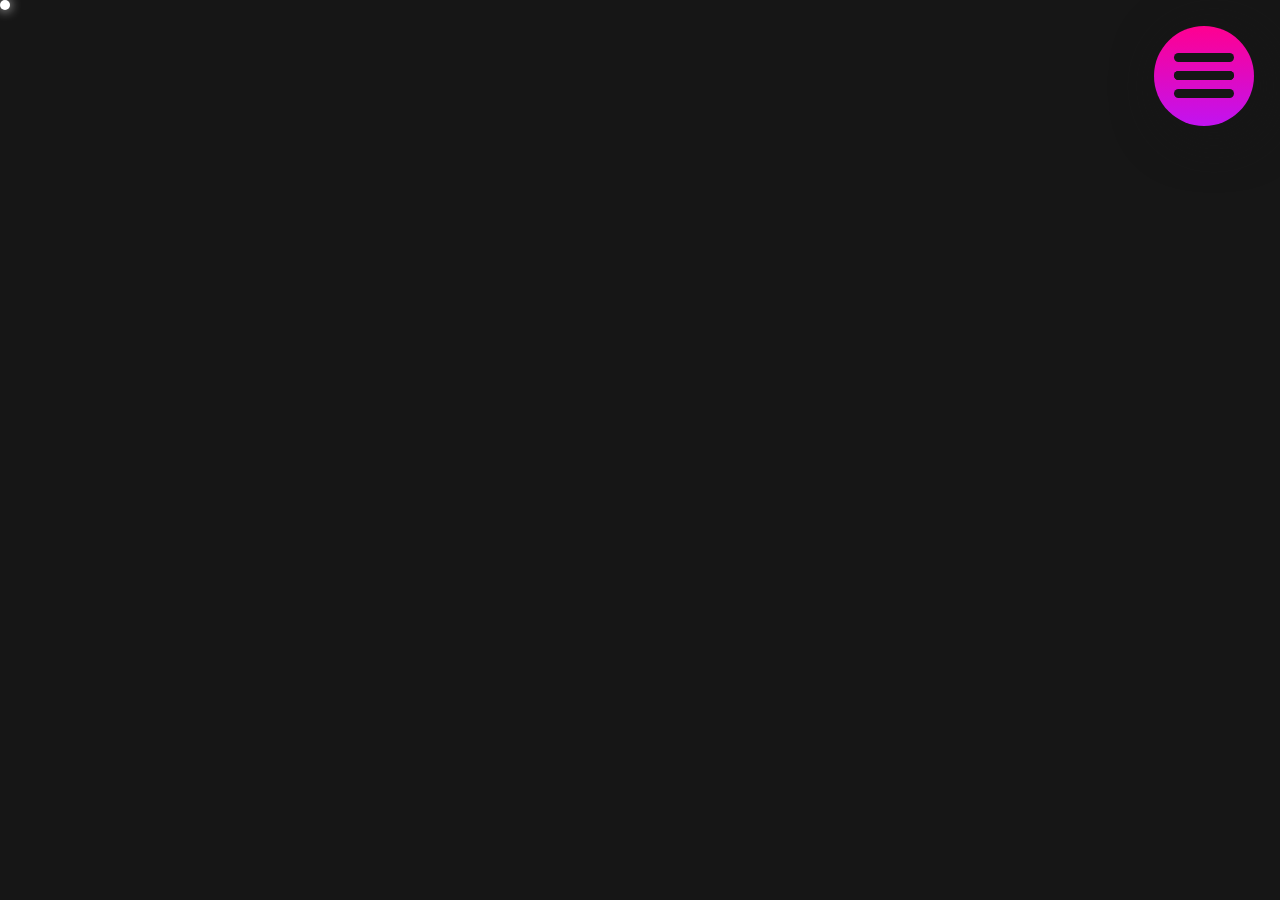
==== info.html @ 5b85f4fb "setting up new pages" ====
<!DOCTYPE html>
<html lang="en">
<head>
    <meta charset="UTF-8">
    <title>RITHM - Info</title>
    <link rel="stylesheet" href="css/index.css">
</head>
<body>
    <div class="mouse_follow"></div>
    <div class="menu_container">
        <div class="menu_dropdown"><img class="menu_dropdown_img" alt="information" src="images/info.png"></div>
        <div class="menu_dropdown"><img class="menu_dropdown_img" alt="ticket" src="images/ticket.png"></div>
        <div class="menu_drop menu_click_detect">
            <div class="nav_icon menu_click_detect">
                <span class="menu_click_detect"></span>
                <span class="menu_click_detect"></span>
                <span class="menu_click_detect"></span>
                <span class="menu_click_detect"></span>
            </div>
        </div>
    </div>
</body>
<script src="js/info.js"></script>
</html>
---- css/index.css ----
:root{
    --bg_black: #161616;
    --site_white: #fcfcfc;
    --site_pink: #ff0090;
    --site_purple: #c113f1;
}

*{
    color: #fcfcfc;
    padding: 0;
    margin: 0;
    border: 0;
    cursor: none;
}

body{
    background: var(--bg_black);
    user-select: none;
    overflow-y: scroll;
}


.main_content{
    width: 53%;
    margin: 2% 0 0 2%;
    display: flex;
    flex-direction: column;
    gap: 3vw;
}

.main_logo{
    width: 100%;
}

.info_boxes{
    display: flex;
    flex-direction: row;
    width: 100%;
}
.info{
    width: 30%;
}

.info h2{
    font-family: 'Staatliches', cursive;
    font-size: 4vw;
}

.info p{
    font-family: 'Roboto', sans-serif;
}

.artist_box{
    font-family: 'Roboto', sans-serif;
    font-size: xxx-large;
    font-style: italic;
    word-break: break-all;
    line-height: 150%;
}

.artist_name{
    white-space: nowrap;
}

.slash{
    padding: 0 2vw;
}



.circle_graphic{
    border-radius: 50%;
    position: fixed;
    top: 0;
    box-shadow: 10px 10px 50px var(--bg_black);
}

.mouse_follow{
    width: 10px;
    aspect-ratio: 1 / 1;
    position: fixed;
    background: #fff;
    border-radius: 50%;
    z-index: 75;
    box-shadow: 0 0 12px #fff;
    pointer-events: none;
    transition: width 0.2s ease-out, opacity 0.2s ease-out;
}

.mouse_follow_hover{
    mix-blend-mode: difference;
    width: 50px;
    box-shadow: 0 0 20px #fff;
}
.mouse_follow_hover2{
    mix-blend-mode: normal;
    width: 50px;
    box-shadow:  0 0 20px #fff;
}

.artist_pop_out{
    width: 0;
    height: 100vh;
    background: var(--bg_black);
    z-index: 51;
    position: fixed;
    left: 0;
    top: 0;
    transition: width 0.2s;
}


.fade{
    width: 100vw;
    height:100vh;
    top: 0;
    left: 0;
    background: var(--bg_black);
    opacity: 0;
    position: fixed;
    z-index: 50;
    transition: opacity 0.2s;
    pointer-events: none;
}

.artist_container{
    width: 100%;
    height: 110px;
    position: relative;
    overflow: hidden;
    margin: 20px 0 0 0;
}

.artist_slide{
    display: flex;
    width: calc(40vw/3);
    align-items: center;
    text-align: center;
    justify-content: center;
    position: absolute;
    background: var(--bg_black);
    transition: all 0.5s;
    height: 100%;
    color: var(--site_white);
    font-family: 'Roboto', sans-serif;
    font-style: italic;
    font-size: 32px;
    white-space: pre-wrap;
}

.artist_slide_faded{
    color: rgba(252, 252, 252, 0.3);
}

.image_container{
    width: 100%;
    position: relative;
    /* calculate the heght of an image and set container to that height*/
    height: calc((500/1167)*40vw);
    overflow: hidden;
}

.artist_img{
    width: 40vw;
    position: absolute;
    transition: all 0.5s;
}

@media only screen and (orientation: portrait) {
  .artist_img {
    width: 100vw;
  }

    .artist_slide{
        width: calc(100vw/3);
    }

}

.gradient{
    position: absolute;
    width: 100%;
    height: 100%;
    background-image: linear-gradient(var(--bg_black), rgba(0, 0, 0, 0) 20%);
    z-index: 4;
}
.menu_container {
    width: 100px;
    height: 300px;
    position: fixed;
    z-index: 3;
    top: 2vw;
    right: 2vw;
    display: flex;
    flex-direction: column;
    align-items: center;
}

.menu_drop{
    width: 100px;
    height: 100px;
    background-image: linear-gradient(var(--site_pink), var(--site_purple));
    display: flex;
    justify-content: center;
    align-items: center;
    border-radius: 50%;
    box-shadow: 10px 10px 50px var(--bg_black);
    z-index: 1;
}

.menu_dropdown {
    background-image: linear-gradient(var(--site_pink), var(--site_purple));
    display: flex;
    justify-content: center;
    align-items: center;
    border-radius: 50%;
    box-shadow: none;
    position: absolute;
    top: 0;
    transition: all 0.25s;
    width: 0;
    height: 0;
}
.menu_dropdown_img{
    width: 75%;
    height: 75%;
}


.menu_dropdown.open{
    box-shadow: 10px 10px 50px var(--bg_black);
    width: 80px;
    height: 80px;
}
.menu_dropdown:nth-child(1).open{
    top: 110px;
}
.menu_dropdown:nth-child(2).open{
    top: 200px;
}


.nav_icon {
    width: 60px;
    height: 45px;
    margin: 50px auto;
    transform: rotate(0deg);
    transition: .5s ease-in-out;
}

.nav_icon span {
    display: block;
    position: absolute;
    height: 9px;
    width: 100%;
    background: var(--bg_black);
    border-radius: 9px;
    opacity: 1;
    left: 0;
    transform: rotate(0deg);
    transition: .25s ease-in-out;
}

.nav_icon span:nth-child(1) {
    top: 0;
}

.nav_icon span:nth-child(2),.nav_icon span:nth-child(3) {
    top: 18px;
}

.nav_icon span:nth-child(4) {
    top: 36px;
}

.nav_icon.open span:nth-child(1) {
    top: 18px;
    width: 0;
    left: 50%;
}

.nav_icon.open span:nth-child(2) {
    transform: rotate(45deg);
}

.nav_icon.open span:nth-child(3) {
    transform: rotate(-45deg);
}

.nav_icon.open span:nth-child(4) {
    top: 18px;
    width: 0;
    left: 50%;
}
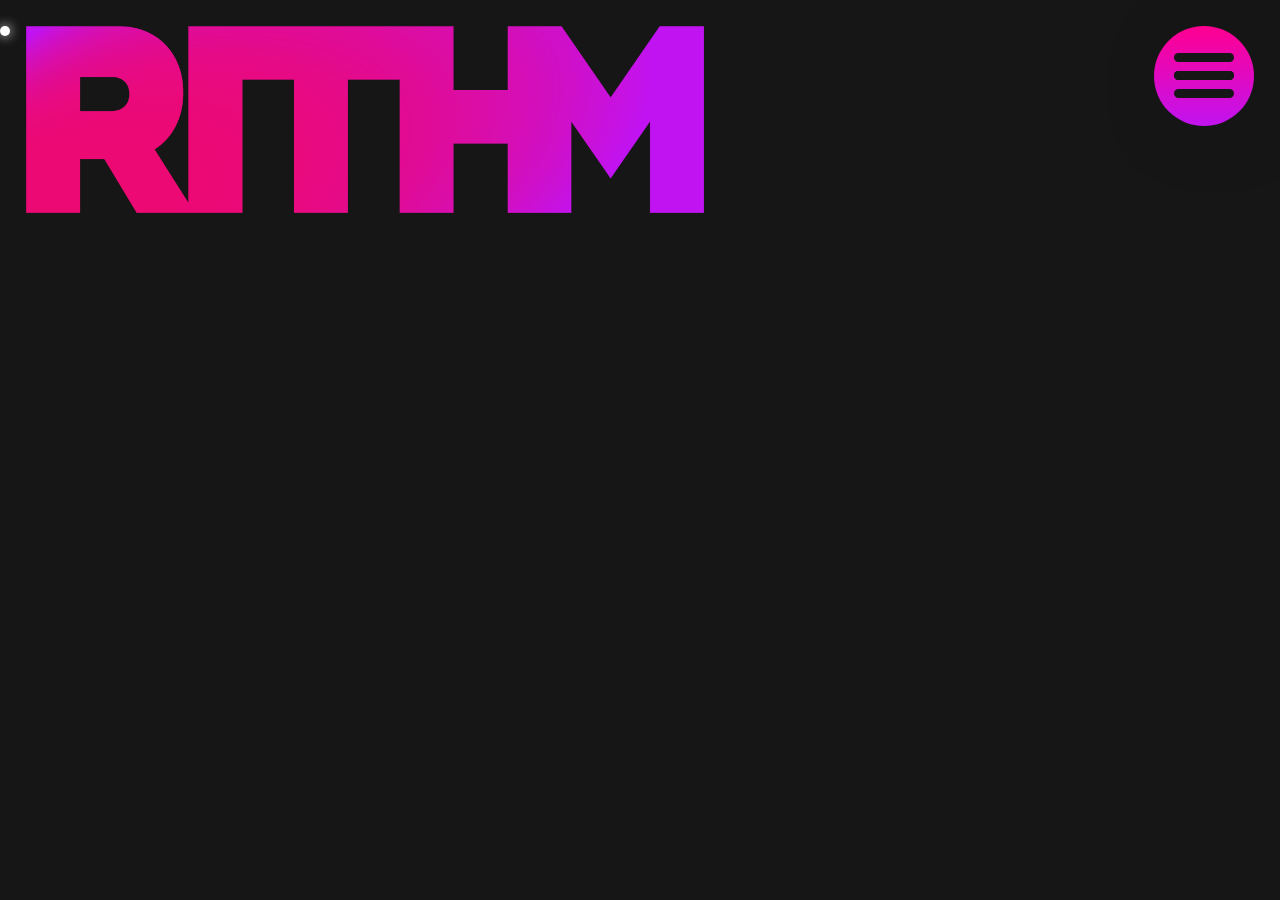
==== commit 91ddad71: "starting info" ====
--- a/info.html
+++ b/info.html
@@ -4,11 +4,12 @@
     <meta charset="UTF-8">
     <title>RITHM - Info</title>
     <link rel="stylesheet" href="css/index.css">
+    <link rel="icon" type="image/x-icon" href="images/favicon.png">
 </head>
 <body>
     <div class="mouse_follow"></div>
     <div class="menu_container">
-        <div class="menu_dropdown"><img class="menu_dropdown_img" alt="information" src="images/info.png"></div>
+        <div class="menu_dropdown"><img class="menu_dropdown_img home" alt="home" src="images/index.png"></div>
         <div class="menu_dropdown"><img class="menu_dropdown_img" alt="ticket" src="images/ticket.png"></div>
         <div class="menu_drop menu_click_detect">
             <div class="nav_icon menu_click_detect">
@@ -19,6 +20,16 @@
             </div>
         </div>
     </div>
+    <div class="main_content">
+        <img class="main_logo" src="images/logo.png" alt="RITHM logo" draggable="false">
+    </div>
 </body>
-<script src="js/info.js"></script>
-</html>+<script src="js/info.js" type="module"></script>
+</html>
+<!--
+faq ideas
+is currency on website nzd
+how much do tickets cost
+will there be parking
+
+-->--- a/css/index.css
+++ b/css/index.css
@@ -3,6 +3,7 @@
     --site_white: #fcfcfc;
     --site_pink: #ff0090;
     --site_purple: #c113f1;
+    --faded: #888888;
 }
 
 *{
@@ -81,7 +82,7 @@
     position: fixed;
     background: #fff;
     border-radius: 50%;
-    z-index: 75;
+    z-index: 1000;
     box-shadow: 0 0 12px #fff;
     pointer-events: none;
     transition: width 0.2s ease-out, opacity 0.2s ease-out;
@@ -97,6 +98,14 @@
     width: 50px;
     box-shadow:  0 0 20px #fff;
 }
+@media (hover: none) {
+    .mouse_follow{
+        display: none;
+    }
+    body{
+        cursor: auto;
+    }
+}
 
 .artist_pop_out{
     width: 0;
@@ -112,7 +121,7 @@
 
 .fade{
     width: 100vw;
-    height:100vh;
+    height: 100vh;
     top: 0;
     left: 0;
     background: var(--bg_black);
@@ -149,7 +158,7 @@
 }
 
 .artist_slide_faded{
-    color: rgba(252, 252, 252, 0.3);
+    color: var(--faded);
 }
 
 .image_container{
@@ -159,6 +168,22 @@
     height: calc((500/1167)*40vw);
     overflow: hidden;
 }
+.description_container{
+    width: 100%;
+    position: relative;
+    overflow: hidden;
+    height: 1000px;
+}
+.description{
+    width: 94%;
+    position: absolute;
+    transition: all 0.5s;
+    color: var(--site_white);
+    font-family: 'Roboto', sans-serif;
+    font-size: 20px;
+    padding: 3%;
+    line-height: 35px;
+}
 
 .artist_img{
     width: 40vw;
@@ -184,6 +209,16 @@
     background-image: linear-gradient(var(--bg_black), rgba(0, 0, 0, 0) 20%);
     z-index: 4;
 }
+.music_player{
+    border-radius: 12px;
+    height: 15vh;
+    width: 94%;
+    padding: 3% 3% 0 3%;
+    cursor: none;
+}
+
+
+
 .menu_container {
     width: 100px;
     height: 300px;
@@ -195,6 +230,7 @@
     flex-direction: column;
     align-items: center;
 }
+
 
 .menu_drop{
     width: 100px;
@@ -224,6 +260,10 @@
 .menu_dropdown_img{
     width: 75%;
     height: 75%;
+}
+.home{
+    width: 65%;
+    height: 65%;
 }
 
 
